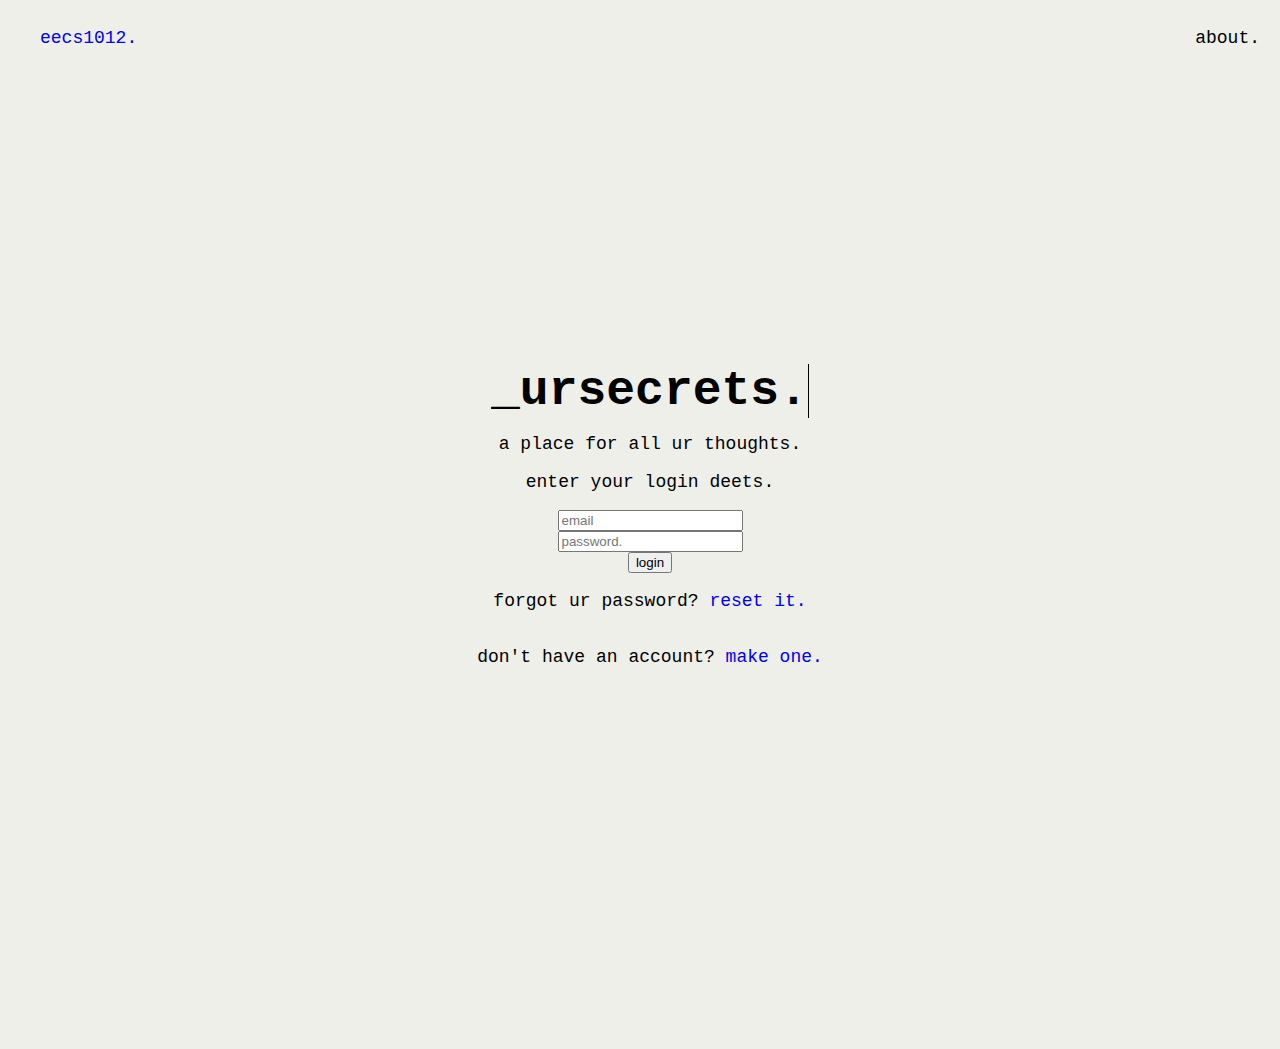
==== frontend/home.html @ 960bc7bb "sort of made the homepage. added a cool little typewriter animation to the title. need to add the si" ====
<!DOCTYPE html>
<!--EECS 1012-->
<html lang="en">

<head>
  <meta charset="UTF-8" />
  <title> _ursecrets. | Home </title>
  <link rel="stylesheet" type="text/css" href="styles.css" title="style" />
  <script src="urSecrets.js"></script>
</head>

<body>
  <div class="topnav">
    <div class="topleft"><a href="https://eclass.yorku.ca/course/view.php?id=129969" id="eclass">eecs1012.</a></div>
    <div class="topright">about.</div>
  </div>
  <div class="login-container">
    <span class="typewriter"><h1>_ursecrets.</h1></span>
    <span class="captions"><p>a place for all ur thoughts.</p><p>enter your login deets.</p></span>
    <div class="forms">
      <input type="email" placeholder="email" class="email-box" required>
      <input type="password" placeholder="password." class="password-box" required>
    </div>
    <button>login</button>
    <p>forgot ur password? <a href="#" id="reset-password-page">reset it.</a></p>
    <p>don't have an account? <a href="#" id="signup-page">make one.</a></p>
  </div>
</body>

</html>
---- frontend/styles.css ----
/*Styles <3*/
:root {
    --background: rgb(238,239,233);
    --dark: rgb(74,74,74)
}

body {
    font-family: monospace;
    margin: 0px 0px 0px 20px;
    font-size: 18px;
    font-color: var(--dark);
    background-color: var(--background);
    text-align: center;
    overflow: hidden; /* no scrolling for u bucko*/
    height: 100%; 
}
a {
    text-decoration: none;
}
a:hover {
    text-decoration: solid black 2px;
}
.topnav {
    display: flex;
    justify-content: space-between;
    align-items: center;
    padding: 10px 20px;
    margin-top: 2vh;
}
.topleft:hover, .topright:hover {
    color: green;
}
.login-container {
    display: flex;
    flex-direction: column;
    justify-content: center;
    align-items: center;
    text-align: center;
    min-height: 100vh;
    margin-bottom: 10vh;
}
.typewriter {
    display: flex;
    justify-content: center;
}
.typewriter h1 {
    font-family: monospace;
    font-size: 3rem;
    margin-inline: auto;
    overflow: hidden;
    margin-bottom: -2px;
    /* keeps it on single line.*/
    white-space: nowrap;
    /*cursor*/
    border-right: 1px solid;
    /*steps = number of characters*/
    animation: typing 3s steps(11) forwards, blink 1s step-end infinite;
}
.forms {
    display: flex;
    flex-direction: column;
    justify-content: center;
    align-items: center;
    text-align: center;
}
/* Typewriter animations */
@keyframes typing {
    from {
        width: 0;
    } to {
        width: 100%;
    }
}
@keyframes blink {
    50% {
        border-color: transparent;
    }
}
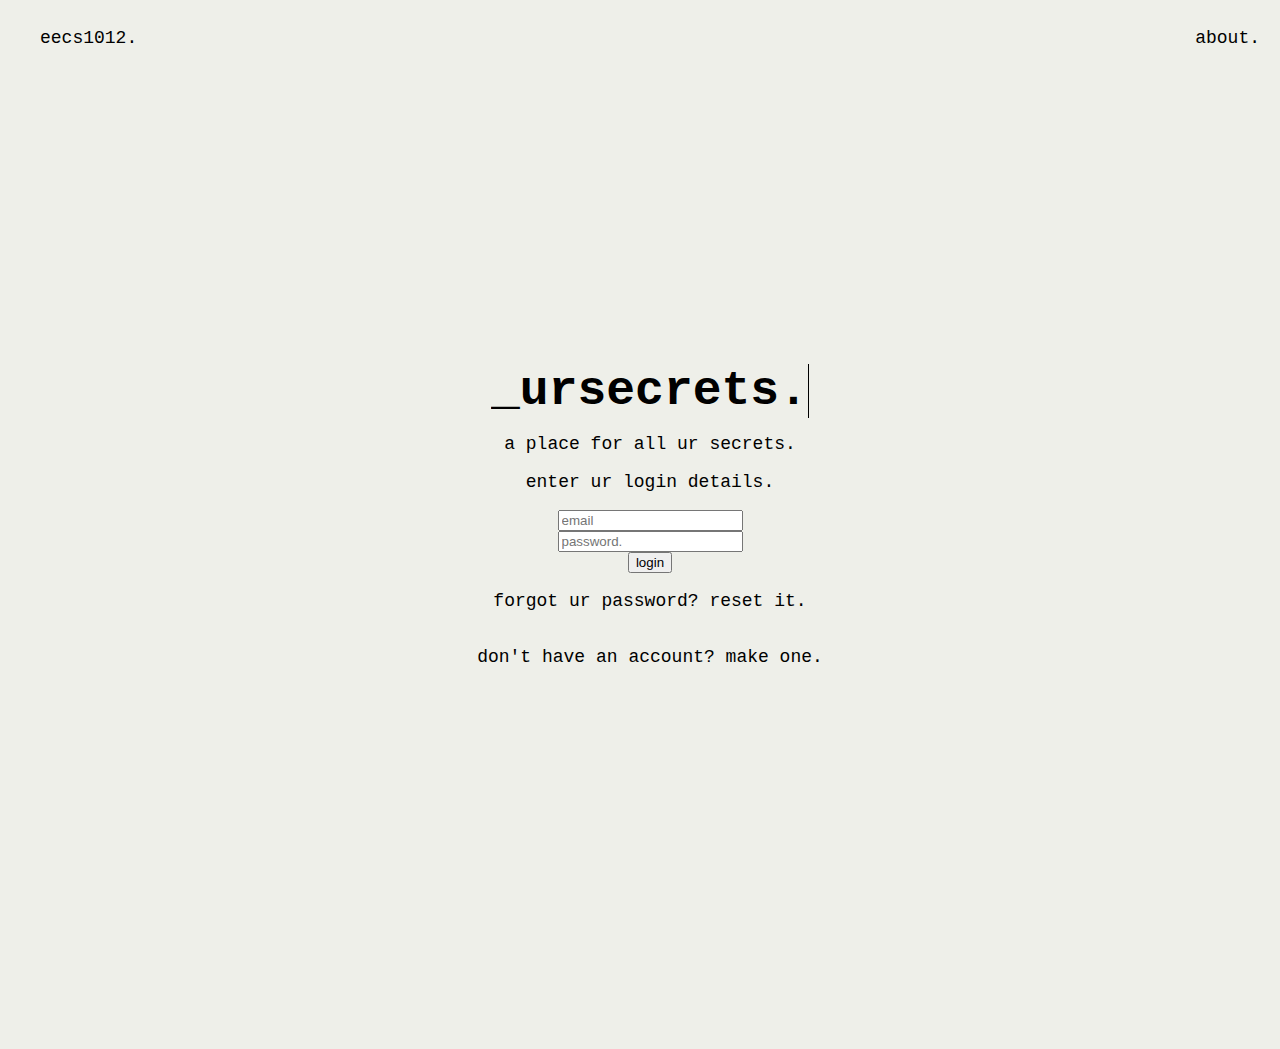
==== commit 86a3412c: "sidebar not done" ====
--- a/frontend/home.html
+++ b/frontend/home.html
@@ -1,7 +1,17 @@
+<!--
+                               _        
+   _  _ _ _ ___ ___ __ _ _ ___| |_ ___  
+  | || | '_(_-</ -_) _| '_/ -_)  _(_-<_ 
+ __\_,_|_| /__/\___\__|_| \___|\__/__(_)
+ 
+  Was made by:
+  Zainab Hasan
+  Mariama Jalloh
+  Bianca Javier
+  
+-->
 <!DOCTYPE html>
-<!--EECS 1012-->
 <html lang="en">
-
 <head>
   <meta charset="UTF-8" />
   <title> _ursecrets. | Home </title>
@@ -14,9 +24,19 @@
     <div class="topleft"><a href="https://eclass.yorku.ca/course/view.php?id=129969" id="eclass">eecs1012.</a></div>
     <div class="topright">about.</div>
   </div>
+  <div class="sidenav">
+    <h1>_about.</h1>
+    <p>minimalistic diary</p>
+    <h1>_created by.</h1>
+    <ul>
+      <li>zainab hasan</li>
+      <li>mariama jalloh</li>
+      <li>bianca javier</li>
+    </ul>
+  </div>
   <div class="login-container">
     <span class="typewriter"><h1>_ursecrets.</h1></span>
-    <span class="captions"><p>a place for all ur thoughts.</p><p>enter your login deets.</p></span>
+    <span class="captions"><p>a place for all ur secrets.</p><p>enter ur login details.</p></span>
     <div class="forms">
       <input type="email" placeholder="email" class="email-box" required>
       <input type="password" placeholder="password." class="password-box" required>
--- a/frontend/styles.css
+++ b/frontend/styles.css
@@ -1,7 +1,7 @@
 /*Styles <3*/
 :root {
     --background: rgb(238,239,233);
-    --dark: rgb(74,74,74)
+    --dark: rgb(74,74,74);
 }
 
 body {
@@ -12,13 +12,15 @@
     background-color: var(--background);
     text-align: center;
     overflow: hidden; /* no scrolling for u bucko*/
-    height: 100%; 
+    height: 100%;
 }
-a {
+a,a:focus, a:active {
     text-decoration: none;
+    color: inherit;
 }
 a:hover {
-    text-decoration: solid black 2px;
+    text-decoration: underline;
+    
 }
 .topnav {
     display: flex;
@@ -28,8 +30,20 @@
     margin-top: 2vh;
 }
 .topleft:hover, .topright:hover {
-    color: green;
+    text-decoration: underline;
 }
+.sidenav {
+    height: 100%;
+    width: 0;
+    position: fixed;
+    z-index: 1;
+    top: 0;
+    right: 0;
+    background-color: #111;
+    overflow-x: hidden;
+    transition: 0.5s;
+    padding-top: 60px;
+  }
 .login-container {
     display: flex;
     flex-direction: column;
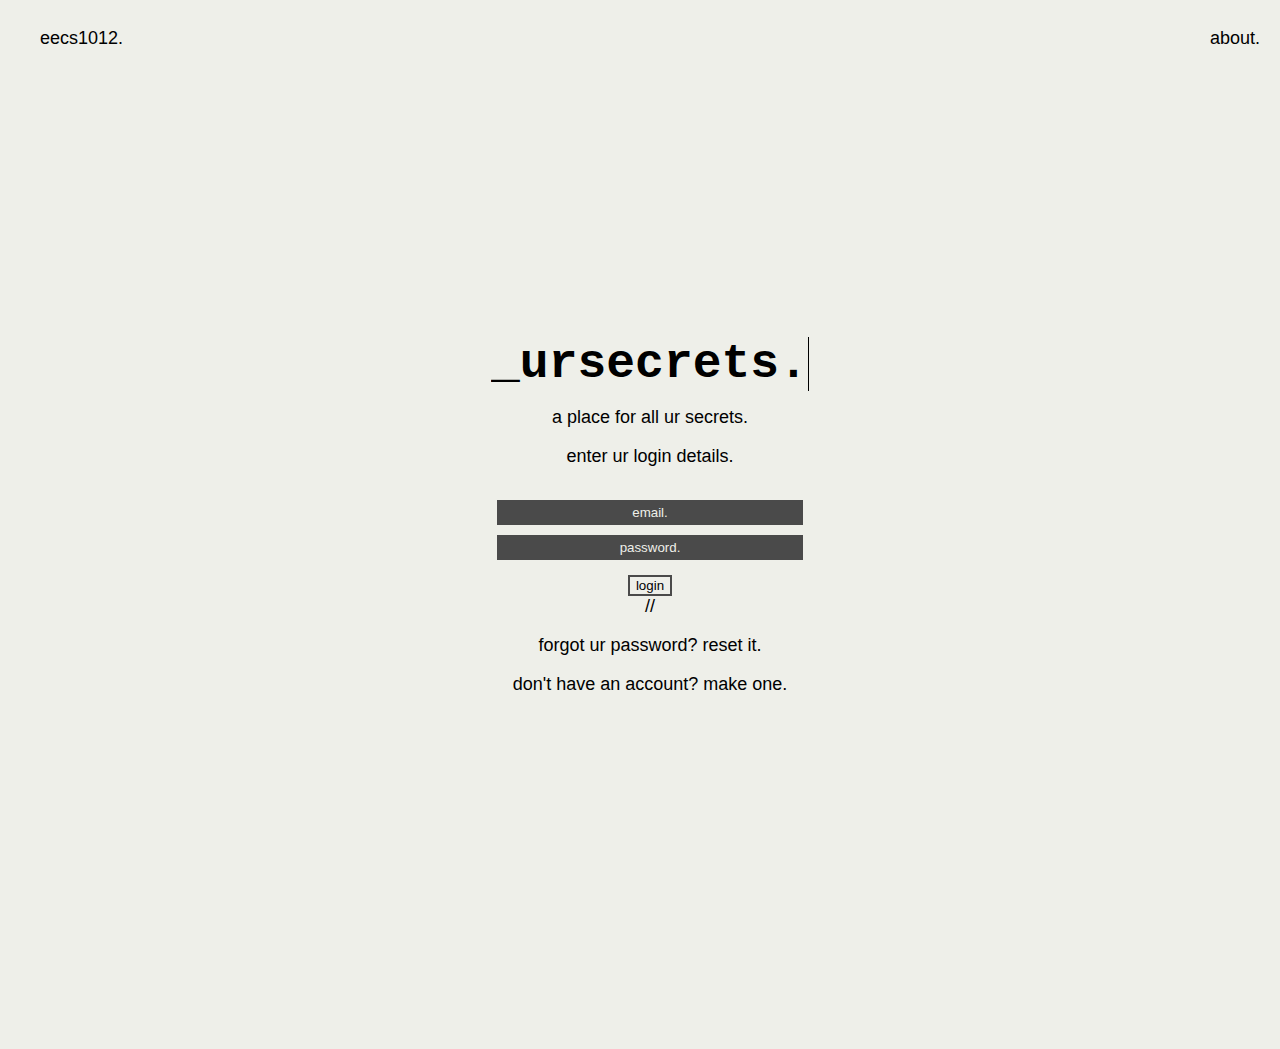
==== commit 65a804c7: "test commit" ====
--- a/frontend/home.html
+++ b/frontend/home.html
@@ -38,12 +38,15 @@
     <span class="typewriter"><h1>_ursecrets.</h1></span>
     <span class="captions"><p>a place for all ur secrets.</p><p>enter ur login details.</p></span>
     <div class="forms">
-      <input type="email" placeholder="email" class="email-box" required>
+      <input type="email" placeholder="email." class="email-box" required>
       <input type="password" placeholder="password." class="password-box" required>
     </div>
-    <button>login</button>
-    <p>forgot ur password? <a href="#" id="reset-password-page">reset it.</a></p>
-    <p>don't have an account? <a href="#" id="signup-page">make one.</a></p>
+    <button id="login">login</button>
+    <div class="login-container-to-pages">
+      //
+      <p>forgot ur password? <a href="#" id="reset-password-page">reset it.</a></p>
+      <p>don't have an account? <a href="#" id="signup-page">make one.</a></p>
+    </div>
   </div>
 </body>
 
--- a/frontend/styles.css
+++ b/frontend/styles.css
@@ -5,7 +5,7 @@
 }
 
 body {
-    font-family: monospace;
+    font-family: -apple-system, BlinkMacSystemFont, sans-serif;
     margin: 0px 0px 0px 20px;
     font-size: 18px;
     font-color: var(--dark);
@@ -76,6 +76,24 @@
     justify-content: center;
     align-items: center;
     text-align: center;
+    margin: 10px;
+}
+.email-box, .password-box, .login {
+    margin: 5px;
+    
+}
+.email-box, .password-box {
+    background-color: var(--dark);
+    border: none;
+    width: 150%;
+    padding: 5px;
+} ::placeholder, input {
+    color: var(--background);
+    text-align: center;
+}
+button {
+    border: solid var(--dark) 2px;
+    background-color: var(--background);
 }
 /* Typewriter animations */
 @keyframes typing {
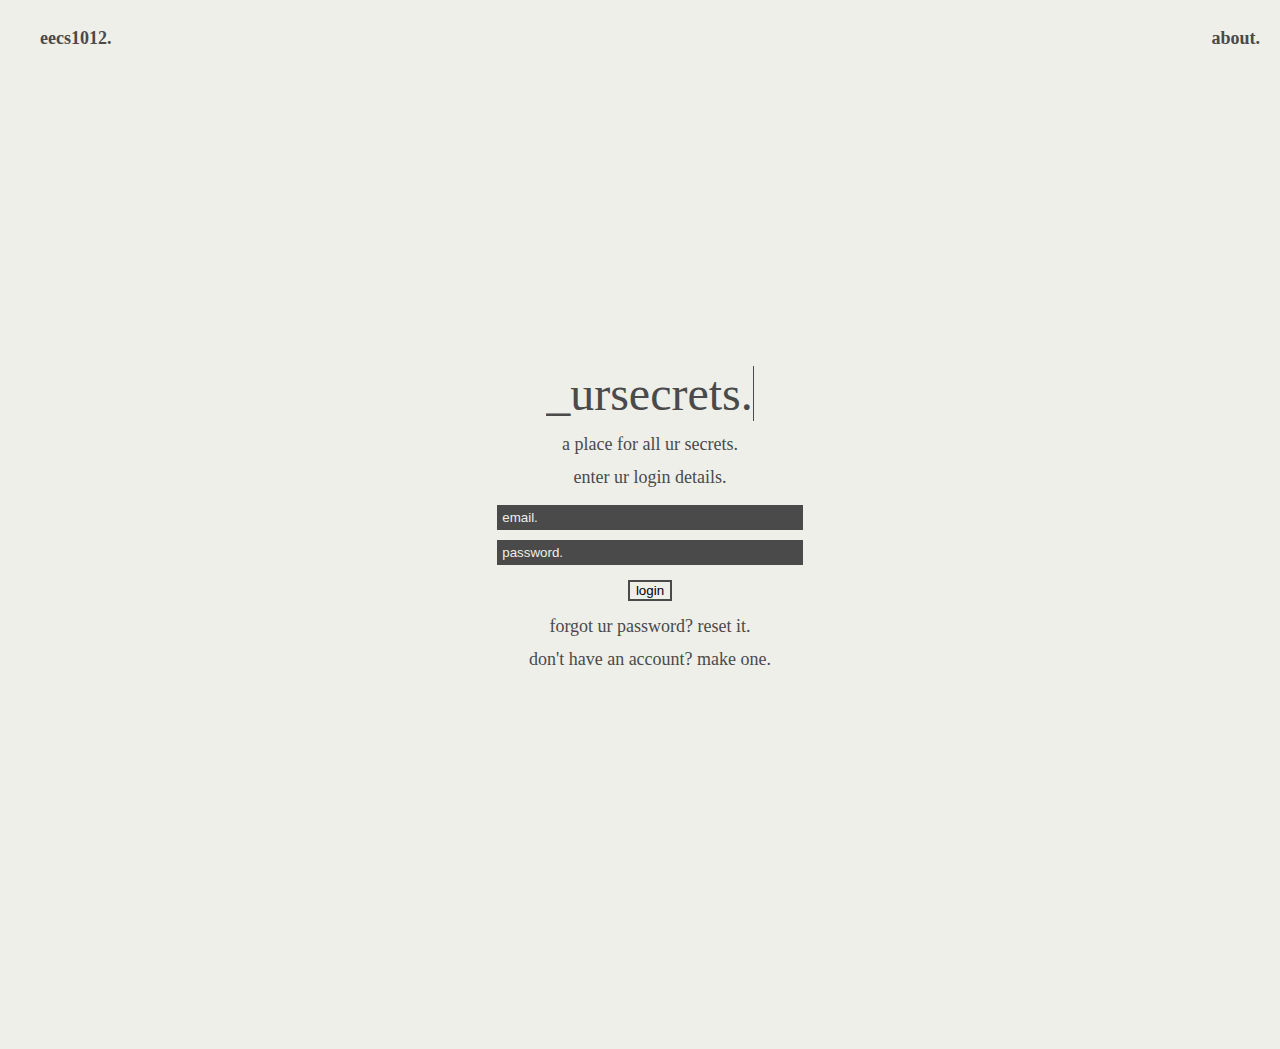
==== commit 34a30f04: "account creation page, edits on ui" ====
--- a/frontend/home.html
+++ b/frontend/home.html
@@ -14,8 +14,9 @@
 <html lang="en">
 <head>
   <meta charset="UTF-8" />
-  <title> _ursecrets. | Home </title>
+  <title> _ursecrets. | home </title>
   <link rel="stylesheet" type="text/css" href="styles.css" title="style" />
+  <link href="https://www.fontshare.com/fonts/clash-display" rel = "stylesheet"/>
   <script src="urSecrets.js"></script>
 </head>
 
@@ -36,16 +37,15 @@
   </div>
   <div class="login-container">
     <span class="typewriter"><h1>_ursecrets.</h1></span>
-    <span class="captions"><p>a place for all ur secrets.</p><p>enter ur login details.</p></span>
+    <span class="captions"><p>a place for all ur secrets.</p><p class = "login">enter ur login details.</p></span>
     <div class="forms">
       <input type="email" placeholder="email." class="email-box" required>
       <input type="password" placeholder="password." class="password-box" required>
     </div>
     <button id="login">login</button>
     <div class="login-container-to-pages">
-      //
       <p>forgot ur password? <a href="#" id="reset-password-page">reset it.</a></p>
-      <p>don't have an account? <a href="#" id="signup-page">make one.</a></p>
+      <p>don't have an account? <a href="signup.html" id="signup-page">make one.</a></p>
     </div>
   </div>
 </body>
--- a/frontend/styles.css
+++ b/frontend/styles.css
@@ -1,14 +1,16 @@
 /*Styles <3*/
+
+/* Custom Colours */
 :root {
     --background: rgb(238,239,233);
     --dark: rgb(74,74,74);
 }
 
 body {
-    font-family: -apple-system, BlinkMacSystemFont, sans-serif;
+    font-family: "Clash Display";
     margin: 0px 0px 0px 20px;
     font-size: 18px;
-    font-color: var(--dark);
+    color: var(--dark);
     background-color: var(--background);
     text-align: center;
     overflow: hidden; /* no scrolling for u bucko*/
@@ -20,7 +22,15 @@
 }
 a:hover {
     text-decoration: underline;
-    
+}
+.captions, .login-container-to-pages {
+    line-height: 15px;
+}
+.captions {
+    font-weight: 10;
+}
+.login {
+    font-weight: 500;
 }
 .topnav {
     display: flex;
@@ -28,6 +38,7 @@
     align-items: center;
     padding: 10px 20px;
     margin-top: 2vh;
+    font-weight: bold;
 }
 .topleft:hover, .topright:hover {
     text-decoration: underline;
@@ -54,11 +65,13 @@
     margin-bottom: 10vh;
 }
 .typewriter {
+    
     display: flex;
     justify-content: center;
 }
 .typewriter h1 {
-    font-family: monospace;
+    font-family: "Clash Display"; /* font change - */
+    font-weight: 500;
     font-size: 3rem;
     margin-inline: auto;
     overflow: hidden;
@@ -77,10 +90,11 @@
     align-items: center;
     text-align: center;
     margin: 10px;
+    font-family: BlinkMacSystemFont;
+    font-weight: 600;
 }
 .email-box, .password-box, .login {
     margin: 5px;
-    
 }
 .email-box, .password-box {
     background-color: var(--dark);
@@ -89,7 +103,6 @@
     padding: 5px;
 } ::placeholder, input {
     color: var(--background);
-    text-align: center;
 }
 button {
     border: solid var(--dark) 2px;
@@ -108,4 +121,3 @@
         border-color: transparent;
     }
 }
-
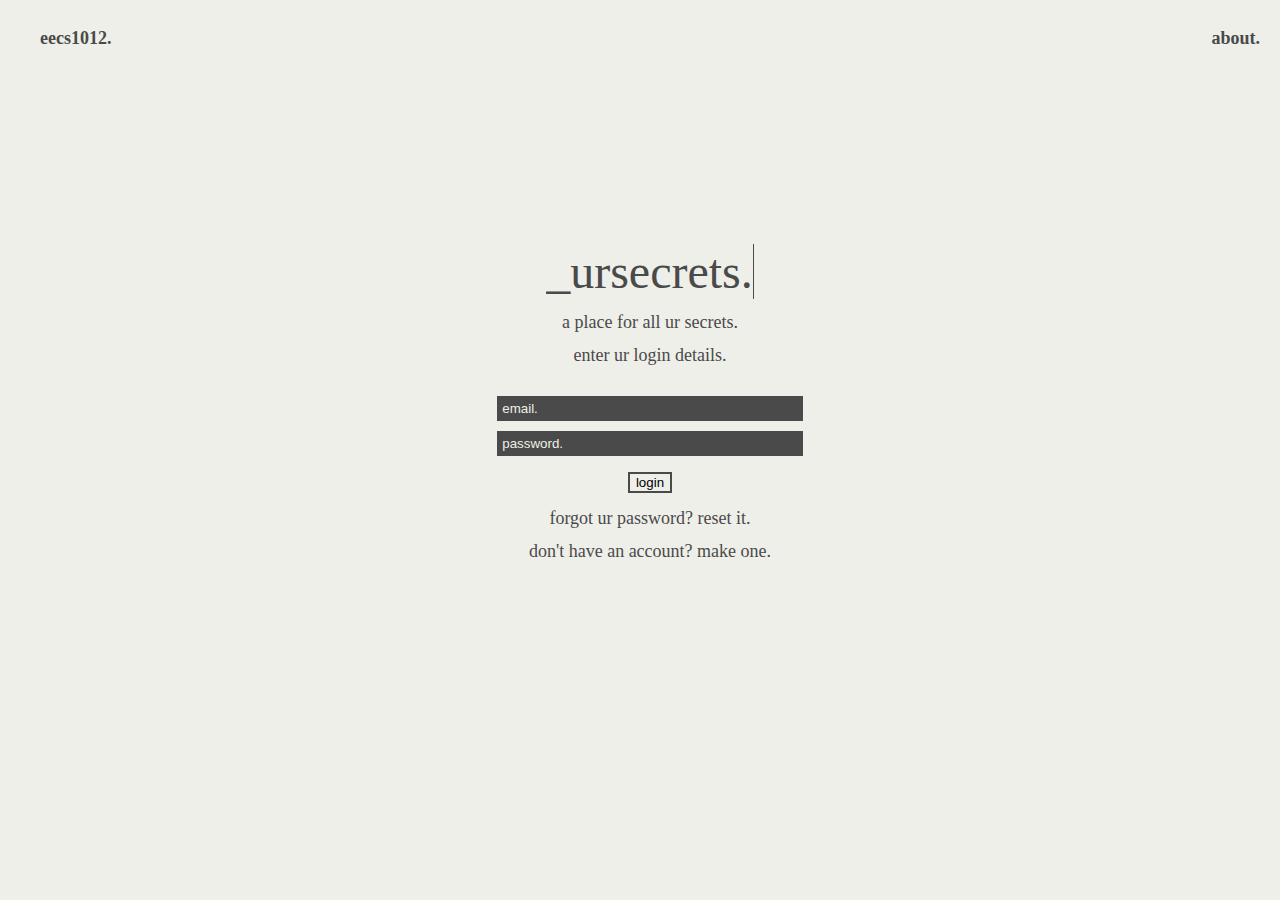
==== commit 2c656136: "a hrefs" ====
--- a/frontend/home.html
+++ b/frontend/home.html
@@ -14,9 +14,8 @@
 <html lang="en">
 <head>
   <meta charset="UTF-8" />
-  <title> _ursecrets. | home </title>
+  <title> _ursecrets. | Home </title>
   <link rel="stylesheet" type="text/css" href="styles.css" title="style" />
-  <link href="https://www.fontshare.com/fonts/clash-display" rel = "stylesheet"/>
   <script src="urSecrets.js"></script>
 </head>
 
@@ -37,14 +36,16 @@
   </div>
   <div class="login-container">
     <span class="typewriter"><h1>_ursecrets.</h1></span>
-    <span class="captions"><p>a place for all ur secrets.</p><p class = "login">enter ur login details.</p></span>
-    <div class="forms">
-      <input type="email" placeholder="email." class="email-box" required>
-      <input type="password" placeholder="password." class="password-box" required>
-    </div>
+    <span class="captions"><p>a place for all ur secrets.</p><p>enter ur login details.</p></span>
+    <form action="yearSelection.html" method="POST">
+        <div class="forms">
+          <input type="email" placeholder="email." class="email-box" required>
+          <input type="password" placeholder="password." class="password-box" required>
+        </div>
     <button id="login">login</button>
+  </form>
     <div class="login-container-to-pages">
-      <p>forgot ur password? <a href="#" id="reset-password-page">reset it.</a></p>
+      <p>forgot ur password? <a href="forgot.html" id="reset-password-page">reset it.</a></p>
       <p>don't have an account? <a href="signup.html" id="signup-page">make one.</a></p>
     </div>
   </div>
--- a/frontend/styles.css
+++ b/frontend/styles.css
@@ -15,6 +15,9 @@
     text-align: center;
     overflow: hidden; /* no scrolling for u bucko*/
     height: 100%;
+    //display: flex;
+    justify-content: center;
+    align-items: center;
 }
 a,a:focus, a:active {
     text-decoration: none;
@@ -61,8 +64,8 @@
     justify-content: center;
     align-items: center;
     text-align: center;
-    min-height: 100vh;
-    margin-bottom: 10vh;
+    min-height: 35em;
+    padding: 20px;
 }
 .typewriter {
     
@@ -81,7 +84,7 @@
     /*cursor*/
     border-right: 1px solid;
     /*steps = number of characters*/
-    animation: typing 3s steps(11) forwards, blink 1s step-end infinite;
+    animation: typing 1s steps(11) forwards, blink 1s step-end infinite;
 }
 .forms {
     display: flex;
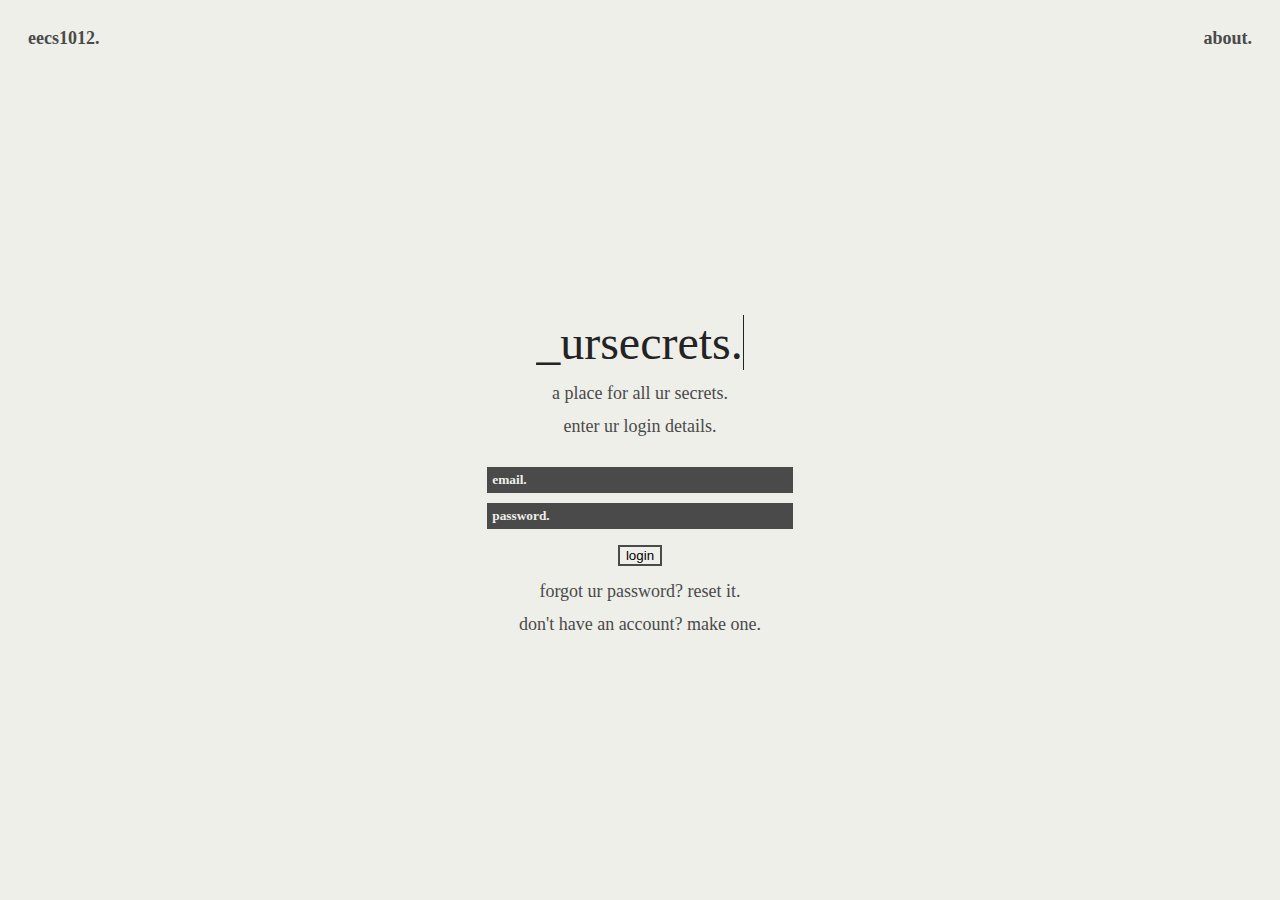
==== commit 93d9f7f1: "forgot passcode page added" ====
--- a/frontend/home.html
+++ b/frontend/home.html
@@ -45,7 +45,7 @@
     <button id="login">login</button>
   </form>
     <div class="login-container-to-pages">
-      <p>forgot ur password? <a href="forgot.html" id="reset-password-page">reset it.</a></p>
+      <p>forgot ur password? <a href="forgot-pass.html" id="reset-password-page">reset it.</a></p>
       <p>don't have an account? <a href="signup.html" id="signup-page">make one.</a></p>
     </div>
   </div>
--- a/frontend/styles.css
+++ b/frontend/styles.css
@@ -4,18 +4,17 @@
 :root {
     --background: rgb(238,239,233);
     --dark: rgb(74,74,74);
+    --lightdark: rgb(36,35,35);
 }
 
 body {
     font-family: "Clash Display";
-    margin: 0px 0px 0px 20px;
     font-size: 18px;
     color: var(--dark);
     background-color: var(--background);
     text-align: center;
     overflow: hidden; /* no scrolling for u bucko*/
     height: 100%;
-    //display: flex;
     justify-content: center;
     align-items: center;
 }
@@ -45,6 +44,7 @@
 }
 .topleft:hover, .topright:hover {
     text-decoration: underline;
+    cursor: pointer;
 }
 .sidenav {
     height: 100%;
@@ -64,15 +64,15 @@
     justify-content: center;
     align-items: center;
     text-align: center;
-    min-height: 35em;
+    min-height: 43em;
     padding: 20px;
 }
 .typewriter {
-    
     display: flex;
     justify-content: center;
 }
 .typewriter h1 {
+    color: var(--lightdark);
     font-family: "Clash Display"; /* font change - */
     font-weight: 500;
     font-size: 3rem;
@@ -84,7 +84,7 @@
     /*cursor*/
     border-right: 1px solid;
     /*steps = number of characters*/
-    animation: typing 1s steps(11) forwards, blink 1s step-end infinite;
+    animation: typing 1s steps(21) forwards, blink 1s step-end infinite;
 }
 .forms {
     display: flex;
@@ -93,7 +93,6 @@
     align-items: center;
     text-align: center;
     margin: 10px;
-    font-family: BlinkMacSystemFont;
     font-weight: 600;
 }
 .email-box, .password-box, .login {
@@ -106,6 +105,8 @@
     padding: 5px;
 } ::placeholder, input {
     color: var(--background);
+    font-family: "Clash Display";
+    font-weight: 600;
 }
 button {
     border: solid var(--dark) 2px;
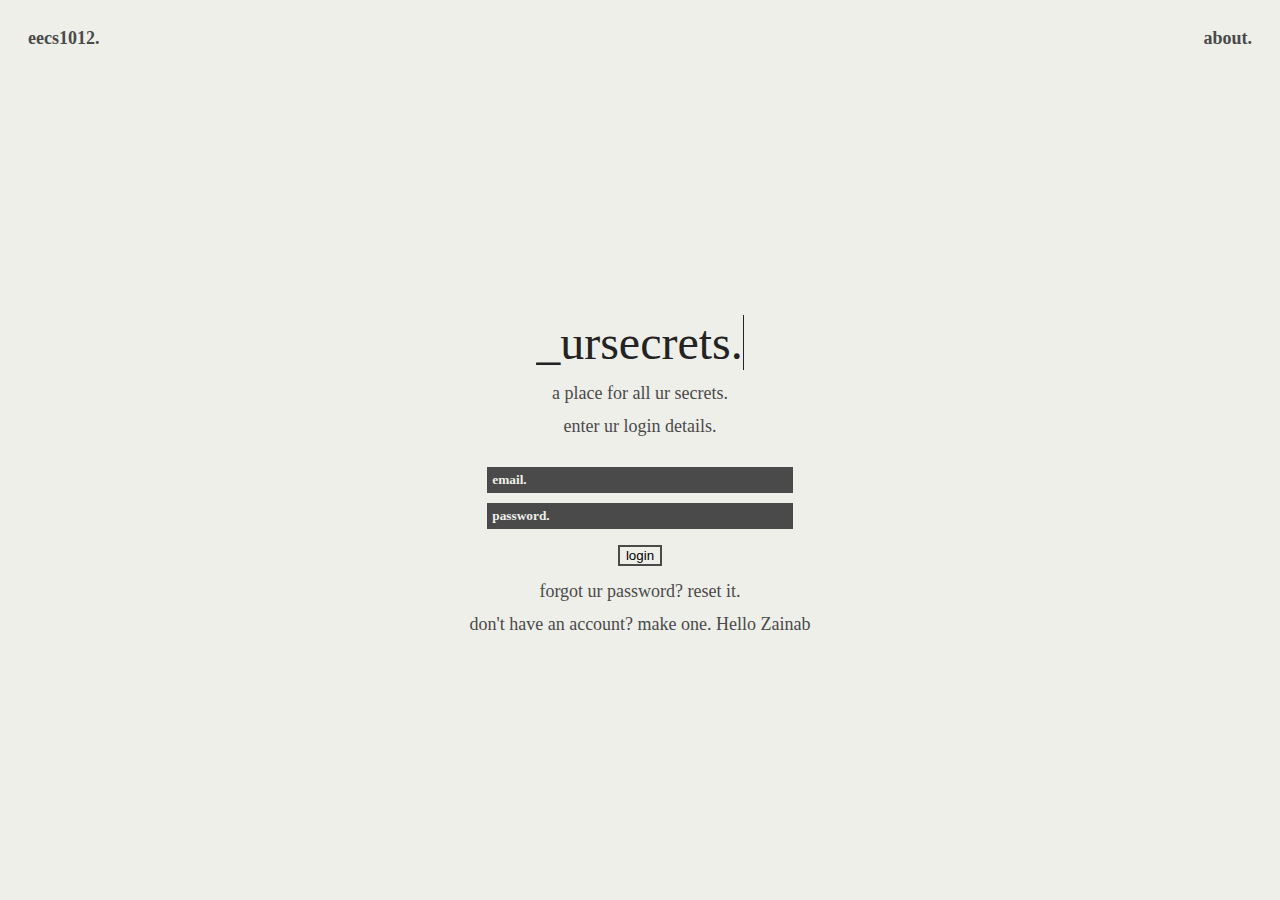
==== commit be754b35: "Merge branch 'main' of https://github.com/biancacchino/.ursecrets_" ====
--- a/frontend/home.html
+++ b/frontend/home.html
@@ -39,14 +39,14 @@
     <span class="captions"><p>a place for all ur secrets.</p><p>enter ur login details.</p></span>
     <form action="yearSelection.html" method="POST">
         <div class="forms">
-          <input type="email" placeholder="email." class="email-box" required>
-          <input type="password" placeholder="password." class="password-box" required>
+          <input id ="email" type="email" placeholder="email." class="email-box" required>
+          <input id ="password" type="password" placeholder="password." class="password-box" required>
         </div>
     <button id="login">login</button>
   </form>
     <div class="login-container-to-pages">
       <p>forgot ur password? <a href="forgot-pass.html" id="reset-password-page">reset it.</a></p>
-      <p>don't have an account? <a href="signup.html" id="signup-page">make one.</a></p>
+      <p>don't have an account? <a href="signup.html" id="signup-page">make one. Hello Zainab</a></p>
     </div>
   </div>
 </body>
